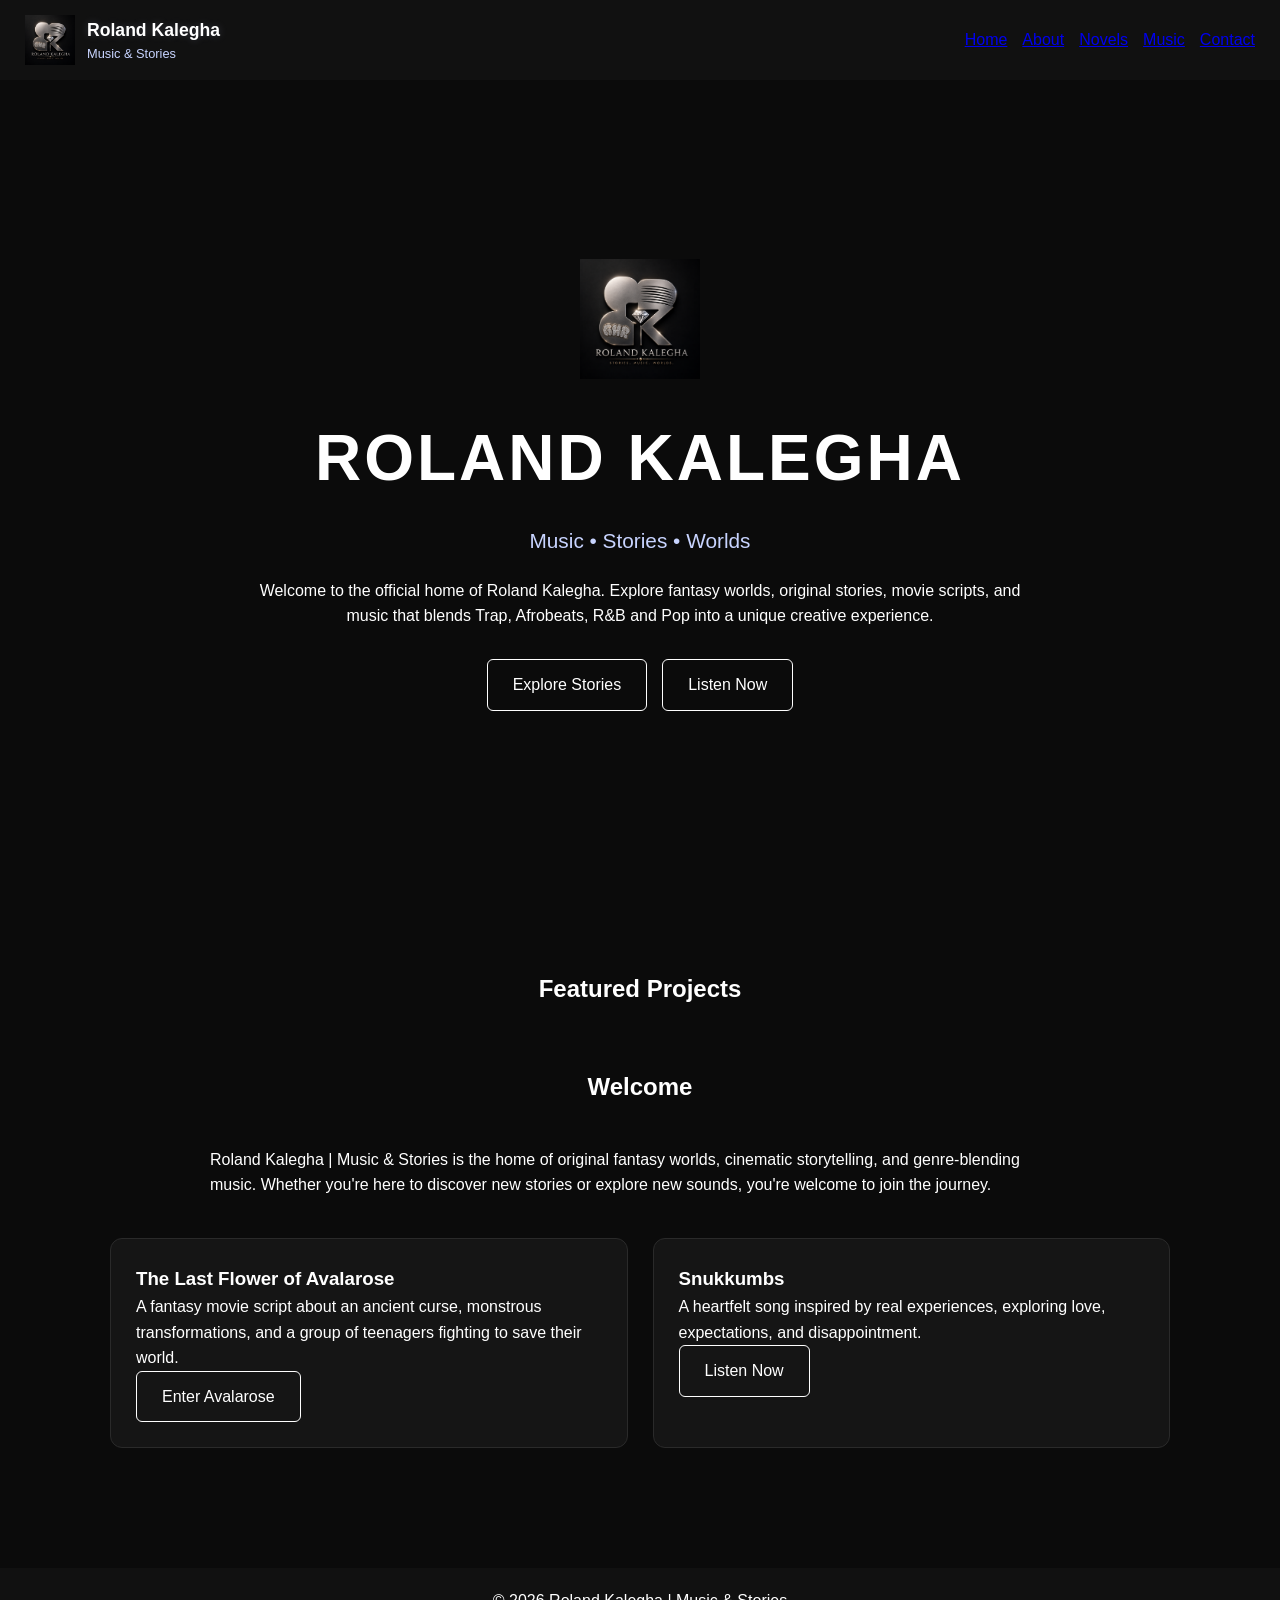
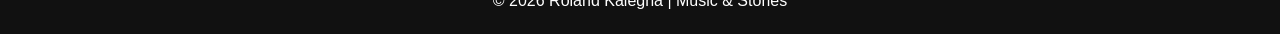
==== index.html @ 9d4d8240 "Add files via upload" ====
<!DOCTYPE html><html lang="en">
<head>
    <meta charset="UTF-8">
    <meta name="viewport" content="width=device-width, initial-scale=1.0">
    <title>Roland Kalegha | Music & Stories</title><link rel="icon" type="image/png" href="favicon.png">
<link rel="stylesheet" href="style.css">

</head>
<body><header><div class="brand">

    <img src="logo.png" alt="Roland Kalegha Logo" class="nav-logo">

    <div>
        <h2 class="brand-name">Roland Kalegha</h2>
        <p class="brand-tagline">Music & Stories</p>
    </div>

</div>

<nav>
    <a href="index.html">Home</a>
    <a href="about.html">About</a>
    <a href="novels.html">Novels</a>
    <a href="music.html">Music</a>
    <a href="contact.html">Contact</a>
</nav>

</header><section class="hero"><div class="hero-content">

    <img src="logo.png" alt="Logo" class="hero-logo">

    <h1>ROLAND KALEGHA</h1>

    <p class="hero-tagline">
        Music • Stories • Worlds
    </p>

    <p class="hero-description">
        Welcome to the official home of Roland Kalegha.
        Explore fantasy worlds, original stories, movie
        scripts, and music that blends Trap, Afrobeats,
        R&B and Pop into a unique creative experience.
    </p>

    <div class="hero-buttons">

        <a href="novels.html" class="btn">
            Explore Stories
        </a>

        <a href="music.html" class="btn">
            Listen Now
        </a>

    </div>

</div>

</section><section class="featured-section"><h2>Featured Projects</h2>
<section class="content"><h2>Welcome</h2>

<p>
    Roland Kalegha | Music & Stories is the home of original
    fantasy worlds, cinematic storytelling, and genre-blending
    music. Whether you're here to discover new stories or
    explore new sounds, you're welcome to join the journey.
</p>

</section>

<div class="featured-grid">

    <div class="feature-card">

        <h3>The Last Flower of Avalarose</h3>

        <p>
            A fantasy movie script about an ancient curse,
            monstrous transformations, and a group of
            teenagers fighting to save their world.
        </p>

        <a href="avalarose.html" class="btn">
            Enter Avalarose
        </a>

    </div>

    <div class="feature-card">

        <h3>Snukkumbs</h3>

        <p>
            A heartfelt song inspired by real experiences,
            exploring love, expectations, and disappointment.
        </p>

        <a href="music.html" class="btn">
            Listen Now
        </a>

    </div>

</div>

</section><footer>
    <p>© 2026 Roland Kalegha | Music & Stories</p>
</footer></body>
</html>
---- style.css ----
*{
margin:0;
padding:0;
box-sizing:border-box;
}

body{
background:#0b0b0b;
color:white;
font-family:Arial, sans-serif;
line-height:1.6;
}

/* HEADER */

header{
display:flex;
justify-content:space-between;
align-items:center;
padding:15px 25px;
background:#111;
flex-wrap:wrap;
}

.brand{
display:flex;
align-items:center;
gap:12px;
}

.nav-logo{
width:50px;
height:50px;
object-fit:contain;
}

.brand-name{
font-size:1.1rem;
}

.brand-tagline{
font-size:0.8rem;
color:#c8d4ff;
}

nav{
display:flex;
gap:15px;
flex-wrap:wrap;
}position:sticky;
top:0;
z-index:1000;

nav a{
color:white;
text-decoration:none;
transition:0.3s;
}

nav a:hover{
color:#c8d4ff;
}

/* HERO */

.hero{
min-height:90vh;
display:flex;
justify-content:center;
align-items:center;
text-align:center;
padding:40px 20px;
.hero{
    background:
    linear-gradient(
        rgba(0,0,0,0.7),
        rgba(0,0,0,0.8)
    ),
    url("images/banner.jpg");

    background-size:cover;
    background-position:center;
}
}

.hero-content{
max-width:800px;
}

.hero-logo{
width:120px;
height:auto;
margin-bottom:20px;
}

.hero h1{
font-size:4rem;
letter-spacing:3px;
margin-bottom:15px;
}

.hero-tagline{
color:#c8d4ff;
font-size:1.3rem;
margin-bottom:20px;
}

.hero-description{
margin-bottom:30px;
}

/* BUTTONS */

.btn{
display:inline-block;
padding:12px 25px;
border:1px solid white;
color:white;
text-decoration:none;
border-radius:6px;
transition:0.3s;
}

.btn:hover{
background:white;
color:black;
}

.hero-buttons{
display:flex;
justify-content:center;
gap:15px;
flex-wrap:wrap;
}

/* PAGE HEADERS */

.page-header{
text-align:center;
padding:80px 20px 40px;
}

.page-header h1{
font-size:2.5rem;
margin-bottom:10px;
}

/* CONTENT */

.content{
max-width:900px;
margin:auto;
padding:20px;
}

.content h2{
margin-bottom:20px;
}

.content p{
margin-bottom:20px;
}

/* FEATURED SECTION */

.featured-section{
max-width:1100px;
margin:auto;
padding:80px 20px;
}

.featured-section h2{
text-align:center;
margin-bottom:40px;
}

.featured-grid{
display:grid;
grid-template-columns:repeat(auto-fit,minmax(280px,1fr));
gap:25px;
}

.feature-card{
background:#151515;
border:1px solid #2a2a2a;
border-radius:12px;
padding:25px;
}

/* NOVELS */

.books{
max-width:1000px;
margin:auto;
padding:20px;
}

.book-card{
background:#151515;
border:1px solid #2a2a2a;
border-radius:12px;
padding:25px;
margin-bottom:25px;
}

.genre{
color:#c8d4ff;
margin-bottom:15px;
}

.status{
display:inline-block;
padding:6px 12px;
border-radius:20px;
font-size:12px;
margin-bottom:15px;
}

.completed{
background:#1d5c35;
}

.tags{
margin:20px 0;
}

.tags span{
display:inline-block;
background:#1d1d1d;
border:1px solid #333;
padding:6px 12px;
margin:5px;
border-radius:20px;
}

/* MUSIC */

.music-section{
max-width:1000px;
margin:auto;
padding:20px;
}

.music-card{
background:#151515;
border:1px solid #2a2a2a;
border-radius:12px;
padding:25px;
margin-bottom:25px;
}

/* CONTACT */

.contact-section{
max-width:1000px;
margin:auto;
padding:20px;
}

.contact-card{
background:#151515;
border:1px solid #2a2a2a;
border-radius:12px;
padding:25px;
margin-bottom:25px;
}

/* AVALAROSE */

.movie-hero{
text-align:center;
padding:120px 20px;
}

.movie-hero h1{
font-size:3rem;
margin-bottom:20px;
}

.movie-tagline{
color:#c8d4ff;
}

.movie-content{
max-width:900px;
margin:auto;
padding:40px 20px;
}

.character-card{
background:#151515;
border:1px solid #2a2a2a;
border-radius:12px;
padding:20px;
margin-top:20px;
}

/* FOOTER */

footer{
text-align:center;
padding:20px;
margin-top:40px;
background:#111;
}

/* MOBILE */

@media(max-width:768px){

header{
    flex-direction:column;
    gap:15px;
}

nav{
    justify-content:center;
}

.hero h1{
    font-size:2.5rem;
}

.hero-logo{
    width:90px;
}

};.hero h1{
text-shadow:
0 0 10px rgba(200,212,255,0.3),
0 0 20px rgba(200,212,255,0.2);
}

.brand-name{
text-shadow:
0 0 8px rgba(200,212,255,0.2);
}

.feature-card,
.book-card,
.music-card,
.contact-card,
.character-card{
transition:0.3s ease;
}

.feature-card:hover,
.book-card:hover,
.music-card:hover,
.contact-card:hover,
.character-card:hover{
transform:translateY(-5px);
border-color:#c8d4ff;
box-shadow:0 0 20px rgba(200,212,255,0.15);
}
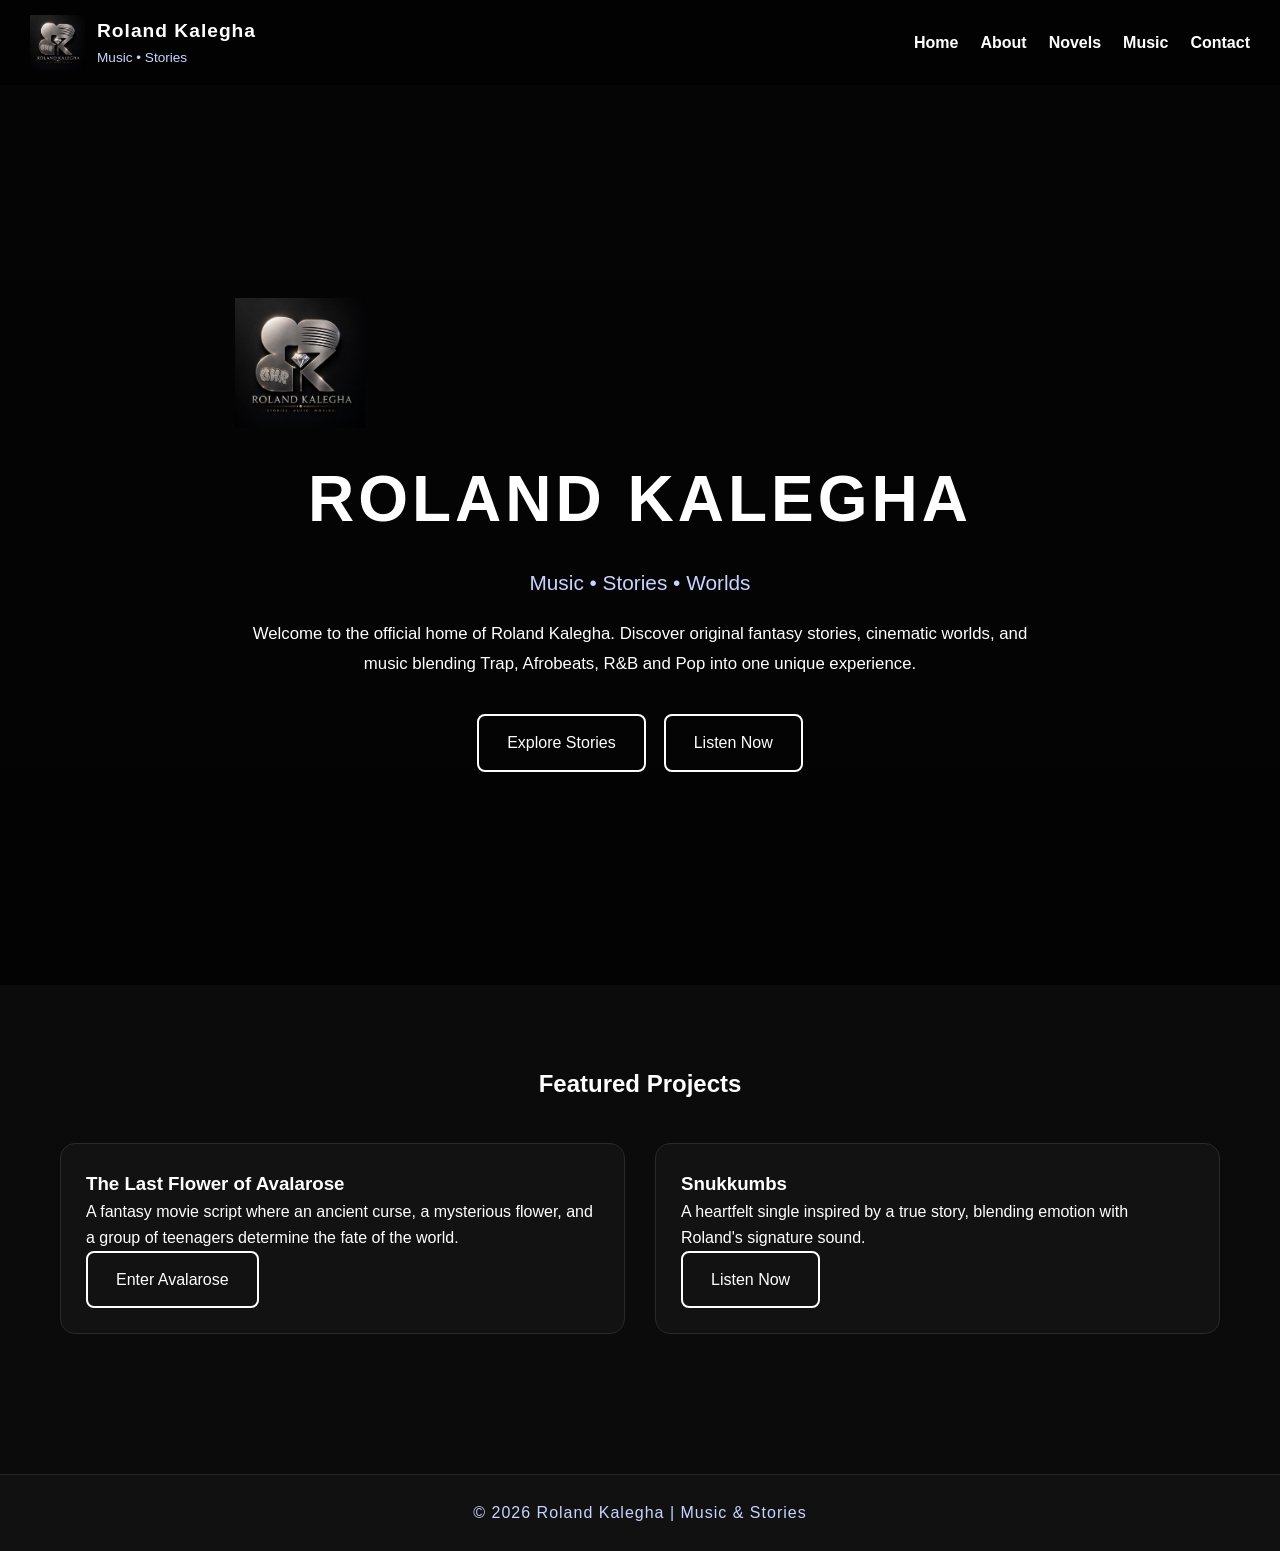
==== commit 5457e78a: "Add files via upload" ====
--- a/index.html
+++ b/index.html
@@ -1,109 +1,248 @@
-<!DOCTYPE html><html lang="en">
+<!DOCTYPE html>
+<html lang="en">
+
 <head>
-    <meta charset="UTF-8">
-    <meta name="viewport" content="width=device-width, initial-scale=1.0">
-    <title>Roland Kalegha | Music & Stories</title><link rel="icon" type="image/png" href="favicon.png">
+
+<meta charset="UTF-8">
+<meta name="viewport" content="width=device-width, initial-scale=1.0">
+
+<title>Roland Kalegha | Music & Stories</title>
+
+<link rel="icon" type="image/png" href="favicon.png">
+
 <link rel="stylesheet" href="style.css">
 
+<link rel="stylesheet"
+href="https://unpkg.com/aos@2.3.4/dist/aos.css">
+
 </head>
-<body><header><div class="brand">
-
-    <img src="logo.png" alt="Roland Kalegha Logo" class="nav-logo">
-
-    <div>
-        <h2 class="brand-name">Roland Kalegha</h2>
-        <p class="brand-tagline">Music & Stories</p>
+
+<body>
+
+<!-- ==========================
+     LOADER
+========================== -->
+
+<div id="loader">
+
+    <img src="logo.png"
+    alt="Roland Kalegha Logo"
+    class="loader-logo">
+
+    <h1>ROLAND KALEGHA</h1>
+
+    <p>Music • Stories • Worlds</p>
+
+</div>
+
+<!-- ==========================
+     HEADER
+========================== -->
+
+<header>
+
+    <div class="brand">
+
+        <img src="logo.png"
+        alt="Logo"
+        class="nav-logo">
+
+        <div>
+
+            <h2 class="brand-name">
+                Roland Kalegha
+            </h2>
+
+            <p class="brand-tagline">
+                Music • Stories
+            </p>
+
+        </div>
+
     </div>
 
-</div>
-
-<nav>
-    <a href="index.html">Home</a>
-    <a href="about.html">About</a>
-    <a href="novels.html">Novels</a>
-    <a href="music.html">Music</a>
-    <a href="contact.html">Contact</a>
-</nav>
-
-</header><section class="hero"><div class="hero-content">
-
-    <img src="logo.png" alt="Logo" class="hero-logo">
-
-    <h1>ROLAND KALEGHA</h1>
-
-    <p class="hero-tagline">
-        Music • Stories • Worlds
+    <nav>
+
+        <a href="index.html">Home</a>
+
+        <a href="about.html">About</a>
+
+        <a href="novels.html">Novels</a>
+
+        <a href="music.html">Music</a>
+
+        <a href="contact.html">Contact</a>
+
+    </nav>
+
+</header>
+
+<!-- ==========================
+     HERO
+========================== -->
+
+<section class="hero">
+
+    <video
+        class="hero-video"
+        autoplay
+        muted
+        loop
+        playsinline>
+
+        <source src="intro.mp4"
+        type="video/mp4">
+
+    </video>
+
+    <div class="hero-overlay"></div>
+
+    <div
+    class="hero-content"
+    data-aos="zoom-in">
+
+        <img
+        src="logo.png"
+        alt="Roland Kalegha"
+        class="hero-logo">
+
+        <h1>ROLAND KALEGHA</h1>
+
+        <p class="hero-tagline">
+
+            Music • Stories • Worlds
+
+        </p>
+
+        <p class="hero-description">
+
+            Welcome to the official home of Roland Kalegha.
+
+            Discover original fantasy stories, cinematic worlds,
+            and music blending Trap, Afrobeats,
+            R&B and Pop into one unique experience.
+
+        </p>
+
+        <div class="hero-buttons">
+
+            <a
+            href="novels.html"
+            class="btn">
+
+                Explore Stories
+
+            </a>
+
+            <a
+            href="music.html"
+            class="btn">
+
+                Listen Now
+
+            </a>
+
+        </div>
+
+    </div>
+
+</section>
+<!-- ==========================
+     FEATURED PROJECTS
+========================== -->
+
+<section class="featured-section" data-aos="fade-up">
+
+    <h2>Featured Projects</h2>
+
+    <div class="featured-grid">
+
+        <div class="feature-card" data-aos="fade-right">
+
+            <h3>The Last Flower of Avalarose</h3>
+
+            <p>
+                A fantasy movie script where an ancient curse,
+                a mysterious flower, and a group of teenagers
+                determine the fate of the world.
+            </p>
+
+            <a href="avalarose.html" class="btn">
+                Enter Avalarose
+            </a>
+
+        </div>
+
+        <div class="feature-card" data-aos="fade-left">
+
+            <h3>Snukkumbs</h3>
+
+            <p>
+                A heartfelt single inspired by a true story,
+                blending emotion with Roland's signature sound.
+            </p>
+
+            <a href="music.html" class="btn">
+                Listen Now
+            </a>
+
+        </div>
+
+    </div>
+
+</section>
+
+<!-- ==========================
+     FOOTER
+========================== -->
+
+<footer>
+
+    <p>
+        © 2026 Roland Kalegha | Music & Stories
     </p>
 
-    <p class="hero-description">
-        Welcome to the official home of Roland Kalegha.
-        Explore fantasy worlds, original stories, movie
-        scripts, and music that blends Trap, Afrobeats,
-        R&B and Pop into a unique creative experience.
-    </p>
-
-    <div class="hero-buttons">
-
-        <a href="novels.html" class="btn">
-            Explore Stories
-        </a>
-
-        <a href="music.html" class="btn">
-            Listen Now
-        </a>
-
-    </div>
-
-</div>
-
-</section><section class="featured-section"><h2>Featured Projects</h2>
-<section class="content"><h2>Welcome</h2>
-
-<p>
-    Roland Kalegha | Music & Stories is the home of original
-    fantasy worlds, cinematic storytelling, and genre-blending
-    music. Whether you're here to discover new stories or
-    explore new sounds, you're welcome to join the journey.
-</p>
-
-</section>
-
-<div class="featured-grid">
-
-    <div class="feature-card">
-
-        <h3>The Last Flower of Avalarose</h3>
-
-        <p>
-            A fantasy movie script about an ancient curse,
-            monstrous transformations, and a group of
-            teenagers fighting to save their world.
-        </p>
-
-        <a href="avalarose.html" class="btn">
-            Enter Avalarose
-        </a>
-
-    </div>
-
-    <div class="feature-card">
-
-        <h3>Snukkumbs</h3>
-
-        <p>
-            A heartfelt song inspired by real experiences,
-            exploring love, expectations, and disappointment.
-        </p>
-
-        <a href="music.html" class="btn">
-            Listen Now
-        </a>
-
-    </div>
-
-</div>
-
-</section><footer>
-    <p>© 2026 Roland Kalegha | Music & Stories</p>
-</footer></body>
-</html>
+</footer>
+
+<!-- ==========================
+     AOS
+========================== -->
+
+<script src="https://unpkg.com/aos@2.3.4/dist/aos.js"></script>
+
+<script>
+AOS.init({
+    duration:1000,
+    once:true
+});
+</script>
+
+<!-- ==========================
+     LOADER
+========================== -->
+
+<script>
+
+window.addEventListener("load", function () {
+
+    const loader = document.getElementById("loader");
+
+    setTimeout(function () {
+
+        loader.classList.add("hidden");
+
+        setTimeout(function () {
+
+            loader.remove();
+
+        }, 1500);
+
+    }, 1200);
+
+});
+
+</script>
+
+</body>
+
+</html>
--- a/style.css
+++ b/style.css
@@ -1,347 +1,410 @@
+/* ===========================================
+   ROLAND KALEGHA WEBSITE
+   STYLE.CSS - PART 1
+   RESET • BODY • LOADER • HEADER
+=========================================== */
+
 *{
-margin:0;
-padding:0;
-box-sizing:border-box;
+    margin:0;
+    padding:0;
+    box-sizing:border-box;
+    scroll-behavior:smooth;
 }
 
 body{
-background:#0b0b0b;
-color:white;
-font-family:Arial, sans-serif;
-line-height:1.6;
-}
-
-/* HEADER */
+    font-family:Arial, Helvetica, sans-serif;
+    background:#0b0b0b;
+    color:#ffffff;
+    line-height:1.6;
+    overflow-x:hidden;
+}
+
+/* ==========================
+   LOADING SCREEN
+========================== */
+
+#loader{
+    position:fixed;
+    inset:0;
+    background:#050505;
+    display:flex;
+    flex-direction:column;
+    justify-content:center;
+    align-items:center;
+    z-index:99999;
+    opacity:1;
+    transition:opacity 1.5s ease;
+}
+
+#loader.hidden{
+    opacity:0;
+    pointer-events:none;
+}
+
+.loader-logo{
+    width:140px;
+    height:auto;
+    margin-bottom:25px;
+    animation:loaderFloat 2.5s ease-in-out infinite;
+}
+
+#loader h1{
+    font-size:2rem;
+    letter-spacing:4px;
+    margin-bottom:10px;
+    text-shadow:
+        0 0 10px rgba(255,255,255,.4),
+        0 0 30px rgba(200,212,255,.5);
+}
+
+#loader p{
+    color:#c8d4ff;
+    font-size:1rem;
+}
+
+@keyframes loaderFloat{
+
+    0%{
+        transform:translateY(0);
+    }
+
+    50%{
+        transform:translateY(-12px);
+    }
+
+    100%{
+        transform:translateY(0);
+    }
+
+}
+
+/* ==========================
+   HEADER
+========================== */
 
 header{
-display:flex;
-justify-content:space-between;
-align-items:center;
-padding:15px 25px;
-background:#111;
-flex-wrap:wrap;
+
+    position:sticky;
+    top:0;
+
+    display:flex;
+    justify-content:space-between;
+    align-items:center;
+
+    padding:15px 30px;
+
+    background:rgba(0,0,0,.75);
+
+    backdrop-filter:blur(10px);
+
+    z-index:999;
+
 }
 
 .brand{
-display:flex;
-align-items:center;
-gap:12px;
+
+    display:flex;
+    align-items:center;
+    gap:12px;
+
 }
 
 .nav-logo{
-width:50px;
-height:50px;
-object-fit:contain;
+
+    width:55px;
+    height:55px;
+    object-fit:contain;
+
 }
 
 .brand-name{
-font-size:1.1rem;
+
+    font-size:1.2rem;
+    letter-spacing:1px;
+
 }
 
 .brand-tagline{
-font-size:0.8rem;
-color:#c8d4ff;
+
+    color:#c8d4ff;
+    font-size:.85rem;
+
 }
 
 nav{
-display:flex;
-gap:15px;
-flex-wrap:wrap;
-}position:sticky;
-top:0;
-z-index:1000;
+
+    display:flex;
+    gap:22px;
+
+}
 
 nav a{
-color:white;
-text-decoration:none;
-transition:0.3s;
+
+    color:white;
+    text-decoration:none;
+    font-weight:bold;
+    transition:.3s;
+
 }
 
 nav a:hover{
-color:#c8d4ff;
-}
-
-/* HERO */
+
+    color:#c8d4ff;
+
+}
+/* ===========================================
+   PART 2
+   HERO • VIDEO • BUTTONS • CARDS
+=========================================== */
+
+/* ==========================
+   HERO SECTION
+========================== */
 
 .hero{
-min-height:90vh;
-display:flex;
-justify-content:center;
-align-items:center;
-text-align:center;
-padding:40px 20px;
-.hero{
-    background:
-    linear-gradient(
-        rgba(0,0,0,0.7),
-        rgba(0,0,0,0.8)
-    ),
-    url("images/banner.jpg");
-
-    background-size:cover;
-    background-position:center;
-}
+    position:relative;
+    min-height:100vh;
+    display:flex;
+    justify-content:center;
+    align-items:center;
+    text-align:center;
+    overflow:hidden;
+}
+
+.hero-video{
+    position:absolute;
+    top:0;
+    left:0;
+    width:100%;
+    height:100%;
+    object-fit:cover;
+    z-index:-2;
+}
+
+.hero-overlay{
+    position:absolute;
+    inset:0;
+    background:linear-gradient(
+        rgba(0,0,0,.55),
+        rgba(0,0,0,.75)
+    );
+    z-index:-1;
 }
 
 .hero-content{
-max-width:800px;
+    max-width:850px;
+    padding:20px;
 }
 
 .hero-logo{
-width:120px;
-height:auto;
-margin-bottom:20px;
+    width:130px;
+    height:auto;
+    margin-bottom:20px;
+    animation:floatLogo 4s ease-in-out infinite;
 }
 
 .hero h1{
-font-size:4rem;
-letter-spacing:3px;
-margin-bottom:15px;
+    font-size:4rem;
+    letter-spacing:4px;
+    margin-bottom:15px;
+    animation:titleGlow 3s ease-in-out infinite alternate;
 }
 
 .hero-tagline{
-color:#c8d4ff;
-font-size:1.3rem;
-margin-bottom:20px;
+    font-size:1.3rem;
+    color:#c8d4ff;
+    margin-bottom:20px;
 }
 
 .hero-description{
-margin-bottom:30px;
-}
-
-/* BUTTONS */
+    font-size:1.05rem;
+    margin-bottom:35px;
+    line-height:1.8;
+}
+
+/* ==========================
+   HERO ANIMATIONS
+========================== */
+
+@keyframes floatLogo{
+
+    0%{
+        transform:translateY(0);
+    }
+
+    50%{
+        transform:translateY(-10px);
+    }
+
+    100%{
+        transform:translateY(0);
+    }
+
+}
+
+@keyframes titleGlow{
+
+    from{
+
+        text-shadow:
+        0 0 10px rgba(255,255,255,.3);
+
+    }
+
+    to{
+
+        text-shadow:
+        0 0 20px rgba(255,255,255,.5),
+        0 0 45px rgba(200,212,255,.45);
+
+    }
+
+}
+
+/* ==========================
+   BUTTONS
+========================== */
+
+.hero-buttons{
+    display:flex;
+    justify-content:center;
+    gap:18px;
+    flex-wrap:wrap;
+}
 
 .btn{
-display:inline-block;
-padding:12px 25px;
-border:1px solid white;
-color:white;
-text-decoration:none;
-border-radius:6px;
-transition:0.3s;
+
+    display:inline-block;
+
+    padding:14px 28px;
+
+    color:white;
+
+    text-decoration:none;
+
+    border:2px solid white;
+
+    border-radius:8px;
+
+    transition:all .35s ease;
+
 }
 
 .btn:hover{
-background:white;
-color:black;
-}
-
-.hero-buttons{
-display:flex;
-justify-content:center;
-gap:15px;
-flex-wrap:wrap;
-}
-
-/* PAGE HEADERS */
+
+    background:white;
+
+    color:black;
+
+    transform:
+        translateY(-5px)
+        scale(1.05);
+
+    box-shadow:
+        0 0 20px rgba(255,255,255,.45),
+        0 0 40px rgba(200,212,255,.35);
+
+}
+
+/* ==========================
+   PAGE HEADER
+========================== */
 
 .page-header{
-text-align:center;
-padding:80px 20px 40px;
+
+    text-align:center;
+
+    padding:90px 20px 50px;
+
 }
 
 .page-header h1{
-font-size:2.5rem;
-margin-bottom:10px;
-}
-
-/* CONTENT */
-
-.content{
-max-width:900px;
-margin:auto;
-padding:20px;
-}
-
-.content h2{
-margin-bottom:20px;
-}
-
-.content p{
-margin-bottom:20px;
-}
-
-/* FEATURED SECTION */
+
+    font-size:3rem;
+
+    margin-bottom:10px;
+
+}
+
+.page-header p{
+
+    color:#c8d4ff;
+
+}
+
+/* ==========================
+   CONTENT
+========================== */
+
+.content,
+.books,
+.music-section,
+.contact-section,
+.movie-content{
+
+    max-width:1100px;
+
+    margin:auto;
+
+    padding:30px 20px;
+
+}
+
+/* ==========================
+   FEATURED SECTION
+========================== */
 
 .featured-section{
-max-width:1100px;
-margin:auto;
-padding:80px 20px;
+
+    max-width:1200px;
+
+    margin:auto;
+
+    padding:80px 20px;
+
 }
 
 .featured-section h2{
-text-align:center;
-margin-bottom:40px;
+
+    text-align:center;
+
+    margin-bottom:40px;
+
 }
 
 .featured-grid{
-display:grid;
-grid-template-columns:repeat(auto-fit,minmax(280px,1fr));
-gap:25px;
-}
-
-.feature-card{
-background:#151515;
-border:1px solid #2a2a2a;
-border-radius:12px;
-padding:25px;
-}
-
-/* NOVELS */
-
-.books{
-max-width:1000px;
-margin:auto;
-padding:20px;
-}
-
-.book-card{
-background:#151515;
-border:1px solid #2a2a2a;
-border-radius:12px;
-padding:25px;
-margin-bottom:25px;
-}
-
-.genre{
-color:#c8d4ff;
-margin-bottom:15px;
-}
-
-.status{
-display:inline-block;
-padding:6px 12px;
-border-radius:20px;
-font-size:12px;
-margin-bottom:15px;
-}
-
-.completed{
-background:#1d5c35;
-}
-
-.tags{
-margin:20px 0;
-}
-
-.tags span{
-display:inline-block;
-background:#1d1d1d;
-border:1px solid #333;
-padding:6px 12px;
-margin:5px;
-border-radius:20px;
-}
-
-/* MUSIC */
-
-.music-section{
-max-width:1000px;
-margin:auto;
-padding:20px;
-}
-
-.music-card{
-background:#151515;
-border:1px solid #2a2a2a;
-border-radius:12px;
-padding:25px;
-margin-bottom:25px;
-}
-
-/* CONTACT */
-
-.contact-section{
-max-width:1000px;
-margin:auto;
-padding:20px;
-}
-
-.contact-card{
-background:#151515;
-border:1px solid #2a2a2a;
-border-radius:12px;
-padding:25px;
-margin-bottom:25px;
-}
-
-/* AVALAROSE */
-
-.movie-hero{
-text-align:center;
-padding:120px 20px;
-}
-
-.movie-hero h1{
-font-size:3rem;
-margin-bottom:20px;
-}
-
-.movie-tagline{
-color:#c8d4ff;
-}
-
-.movie-content{
-max-width:900px;
-margin:auto;
-padding:40px 20px;
-}
-
-.character-card{
-background:#151515;
-border:1px solid #2a2a2a;
-border-radius:12px;
-padding:20px;
-margin-top:20px;
-}
-
-/* FOOTER */
-
-footer{
-text-align:center;
-padding:20px;
-margin-top:40px;
-background:#111;
-}
-
-/* MOBILE */
-
-@media(max-width:768px){
-
-header{
-    flex-direction:column;
-    gap:15px;
-}
-
-nav{
-    justify-content:center;
-}
-
-.hero h1{
-    font-size:2.5rem;
-}
-
-.hero-logo{
-    width:90px;
-}
-
-};.hero h1{
-text-shadow:
-0 0 10px rgba(200,212,255,0.3),
-0 0 20px rgba(200,212,255,0.2);
-}
-
-.brand-name{
-text-shadow:
-0 0 8px rgba(200,212,255,0.2);
-}
+
+    display:grid;
+
+    grid-template-columns:
+        repeat(auto-fit,minmax(300px,1fr));
+
+    gap:30px;
+
+}
+
+/* ==========================
+   CARDS
+========================== */
 
 .feature-card,
 .book-card,
 .music-card,
 .contact-card,
 .character-card{
-transition:0.3s ease;
+
+    background:rgba(20,20,20,.92);
+
+    border:1px solid #2a2a2a;
+
+    border-radius:15px;
+
+    padding:25px;
+
+    transition:all .4s ease;
+
+    backdrop-filter:blur(6px);
+
 }
 
 .feature-card:hover,
@@ -349,7 +412,250 @@
 .music-card:hover,
 .contact-card:hover,
 .character-card:hover{
-transform:translateY(-5px);
-border-color:#c8d4ff;
-box-shadow:0 0 20px rgba(200,212,255,0.15);
-}
+
+    transform:
+        translateY(-10px)
+        scale(1.02);
+
+    border-color:#c8d4ff;
+
+    box-shadow:
+        0 15px 40px rgba(0,0,0,.5),
+        0 0 25px rgba(200,212,255,.25);
+
+}
+/* ===========================================
+   PART 3
+   WALLPAPERS • FOOTER • ANIMATIONS • MOBILE
+=========================================== */
+
+/* ==========================
+   PAGE WALLPAPERS
+========================== */
+
+.about-page,
+.music-page,
+.novels-page,
+.contact-page,
+.avalarose-page{
+
+    background:
+        linear-gradient(
+            rgba(0,0,0,.70),
+            rgba(0,0,0,.82)
+        ),
+        url("wallpaper.jpg");
+
+    background-size:cover;
+    background-position:center;
+    background-repeat:no-repeat;
+    background-attachment:fixed;
+    min-height:100vh;
+
+}
+
+/* ==========================
+   GLOBAL FADE-IN
+========================== */
+
+body{
+
+    animation:fadeIn .8s ease;
+
+}
+
+@keyframes fadeIn{
+
+    from{
+        opacity:0;
+    }
+
+    to{
+        opacity:1;
+    }
+
+}
+
+/* ==========================
+   SCROLLBAR
+========================== */
+
+::-webkit-scrollbar{
+
+    width:10px;
+
+}
+
+::-webkit-scrollbar-track{
+
+    background:#111;
+
+}
+
+::-webkit-scrollbar-thumb{
+
+    background:#444;
+    border-radius:20px;
+
+}
+
+::-webkit-scrollbar-thumb:hover{
+
+    background:#777;
+
+}
+
+/* ==========================
+   LINKS
+========================== */
+
+a{
+
+    transition:.3s;
+
+}
+
+a:hover{
+
+    opacity:.9;
+
+}
+
+/* ==========================
+   IMAGES
+========================== */
+
+img{
+
+    max-width:100%;
+    height:auto;
+    display:block;
+
+}
+
+/* ==========================
+   FOOTER
+========================== */
+
+footer{
+
+    margin-top:60px;
+
+    padding:25px;
+
+    text-align:center;
+
+    background:#111;
+
+    color:#c8d4ff;
+
+    border-top:1px solid rgba(255,255,255,.08);
+
+}
+
+footer p{
+
+    letter-spacing:1px;
+
+}
+
+/* ==========================
+   MOBILE RESPONSIVE
+========================== */
+
+@media (max-width:768px){
+
+    header{
+
+        flex-direction:column;
+
+        gap:15px;
+
+        padding:18px;
+
+    }
+
+    nav{
+
+        flex-wrap:wrap;
+
+        justify-content:center;
+
+        gap:15px;
+
+    }
+
+    .hero h1{
+
+        font-size:2.4rem;
+
+    }
+
+    .hero-logo{
+
+        width:90px;
+
+    }
+
+    .hero-tagline{
+
+        font-size:1rem;
+
+    }
+
+    .hero-description{
+
+        font-size:.95rem;
+
+    }
+
+    .hero-buttons{
+
+        flex-direction:column;
+
+        align-items:center;
+
+    }
+
+    .btn{
+
+        width:220px;
+
+        text-align:center;
+
+    }
+
+    .featured-grid{
+
+        grid-template-columns:1fr;
+
+    }
+
+}
+/* MUSIC PLAYER */
+
+.music-player-section{
+
+    max-width:900px;
+    margin:auto;
+    padding:60px 20px;
+
+}
+
+.music-player-section h2{
+
+    text-align:center;
+    margin-bottom:30px;
+
+}
+
+.album-cover{
+
+    width:220px;
+    margin:0 auto 20px;
+    border-radius:12px;
+
+    box-shadow:
+        0 0 25px rgba(200,212,255,.25);
+
+}
